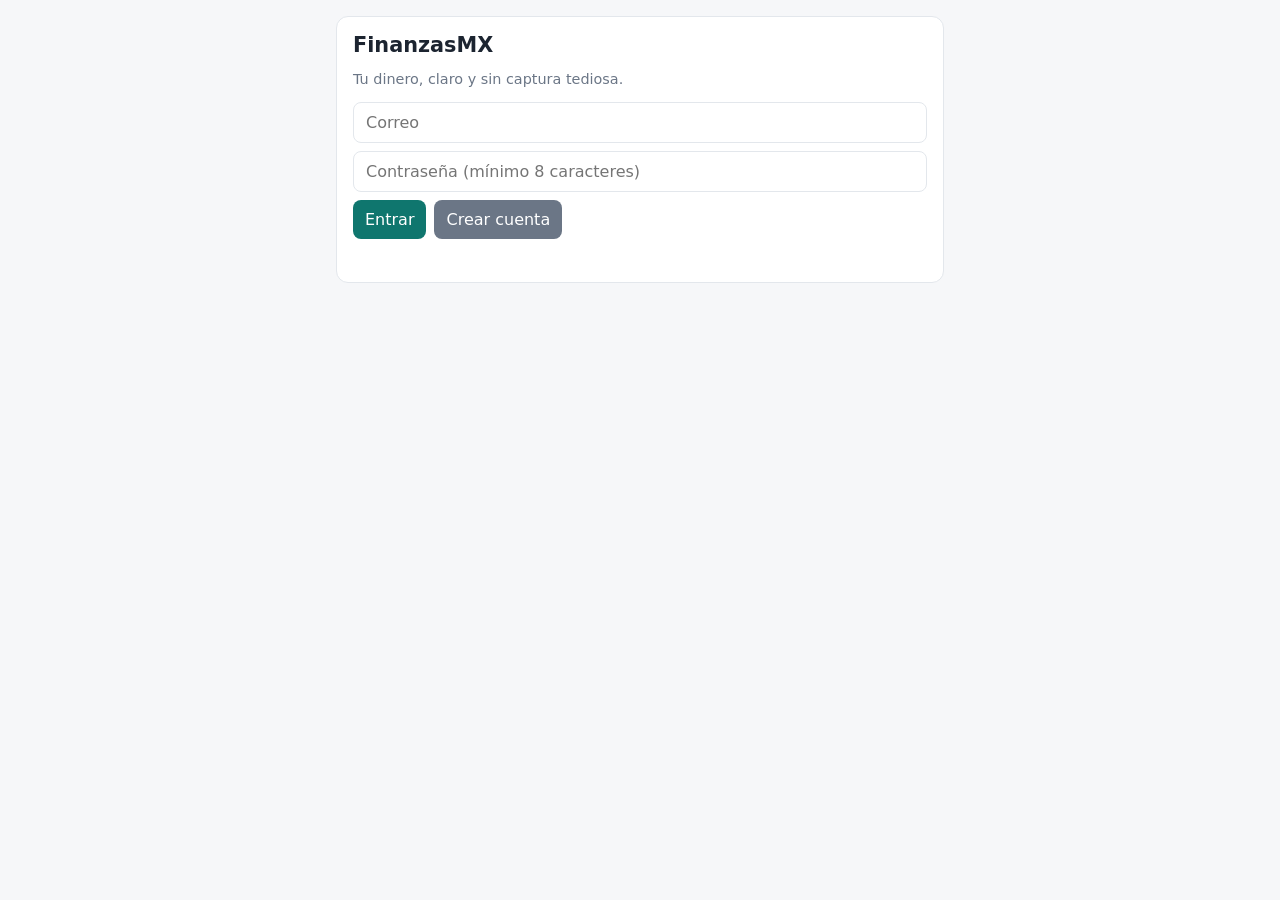
==== frontend/index.html @ 8607ddd2 "Add files via upload" ====
<!doctype html>
<html lang="es">
<head>
<meta charset="utf-8">
<meta name="viewport" content="width=device-width, initial-scale=1">
<title>FinanzasMX</title>
<style>
  :root { --bg:#f6f7f9; --card:#fff; --text:#1c2430; --muted:#6b7686; --accent:#0f766e; --danger:#b42318; --line:#e3e7ec; }
  @media (prefers-color-scheme: dark) {
    :root { --bg:#10151b; --card:#18202a; --text:#e8edf3; --muted:#93a0b0; --accent:#2dd4bf; --danger:#f97066; --line:#263140; }
  }
  * { box-sizing: border-box; }
  body { margin:0; font-family: system-ui, sans-serif; background:var(--bg); color:var(--text); }
  main { max-width: 640px; margin: 0 auto; padding: 16px; display:grid; gap:12px; }
  .card { background:var(--card); border:1px solid var(--line); border-radius:12px; padding:16px; }
  h1 { font-size:1.3rem; margin:0 0 4px; } h2 { font-size:1rem; margin:0 0 8px; }
  input, select, button { font:inherit; padding:10px 12px; border-radius:8px; border:1px solid var(--line); background:var(--card); color:var(--text); }
  button { background:var(--accent); color:#fff; border:0; cursor:pointer; }
  button.link { background:none; color:var(--muted); padding:0; text-decoration:underline; }
  .row { display:flex; gap:8px; } .row > input { flex:1; min-width:0; }
  .muted { color:var(--muted); font-size:.9rem; }
  .stats { display:grid; grid-template-columns:repeat(3,1fr); gap:8px; text-align:center; }
  .stats b { display:block; font-size:1.15rem; }
  ul { list-style:none; margin:0; padding:0; }
  li { display:flex; justify-content:space-between; align-items:center; gap:8px; padding:8px 0; border-top:1px solid var(--line); }
  li:first-child { border-top:0; }
  .neg { color:var(--danger); } .pos { color:var(--accent); }
  .nudge { border-left:3px solid var(--accent); padding-left:10px; margin:6px 0; }
  .err { color:var(--danger); min-height:1.2em; }
  [hidden] { display:none !important; }
</style>
</head>
<body>
<main>
  <section id="auth" class="card" hidden>
    <h1>FinanzasMX</h1>
    <p class="muted">Tu dinero, claro y sin captura tediosa.</p>
    <div style="display:grid;gap:8px">
      <input id="email" type="email" placeholder="Correo" autocomplete="username">
      <input id="password" type="password" placeholder="Contraseña (mínimo 8 caracteres)" autocomplete="current-password">
      <div class="row">
        <button id="login">Entrar</button>
        <button id="register" style="background:var(--muted)">Crear cuenta</button>
      </div>
      <div id="authErr" class="err"></div>
    </div>
  </section>

  <div id="app" hidden style="display:grid;gap:12px">
    <section class="card">
      <div class="row" style="justify-content:space-between;align-items:center">
        <h1>FinanzasMX</h1><button class="link" id="logout">Salir</button>
      </div>
      <div class="row" style="margin-top:8px">
        <input id="quick" placeholder="Escribe: gasté 120 en tacos">
        <button id="add">Agregar</button>
      </div>
      <div id="err" class="err"></div>
    </section>

    <section class="card">
      <h2>Este mes</h2>
      <div class="stats">
        <div><span class="muted">Ingresos</span><b id="income">—</b></div>
        <div><span class="muted">Gastos</span><b id="expenses">—</b></div>
        <div><span class="muted">Excedente</span><b id="surplus">—</b></div>
      </div>
      <div id="nudges" style="margin-top:10px"></div>
      <p class="muted" id="forecast"></p>
    </section>

    <section class="card">
      <h2>Movimientos</h2>
      <ul id="list"></ul>
    </section>
  </div>
</main>

<script>
const CATEGORIES = ["comida","transporte","vivienda","servicios","salud","educacion","entretenimiento","ropa","ahorro","otros"];
const $ = (id) => document.getElementById(id);
const money = (n) => "$" + Number(n).toLocaleString("es-MX", { minimumFractionDigits: 2, maximumFractionDigits: 2 });
let token = null;
try { token = localStorage.getItem("token"); } catch (e) {}

async function api(path, opts = {}) {
  const headers = { ...(opts.headers || {}) };
  if (token) headers.Authorization = "Bearer " + token;
  if (opts.json) { headers["Content-Type"] = "application/json"; opts.body = JSON.stringify(opts.json); }
  const res = await fetch("/api" + path, { ...opts, headers });
  if (res.status === 401 && token) { logout(); throw new Error("Sesión expirada"); }
  if (!res.ok) {
    let detail = "Error " + res.status;
    try { const j = await res.json(); detail = typeof j.detail === "string" ? j.detail : "Datos inválidos"; } catch (e) {}
    throw new Error(detail);
  }
  return res.status === 204 ? null : res.json();
}

function setToken(t) { token = t; try { t ? localStorage.setItem("token", t) : localStorage.removeItem("token"); } catch (e) {} }
function logout() { setToken(null); show(); }
function show() { $("auth").hidden = !!token; $("app").hidden = !token; if (token) refresh(); }

async function authenticate(kind) {
  $("authErr").textContent = "";
  const email = $("email").value.trim(), password = $("password").value;
  try {
    let data;
    if (kind === "register") data = await api("/auth/register", { method: "POST", json: { email, password } });
    else data = await api("/auth/login", { method: "POST", body: new URLSearchParams({ username: email, password }) });
    setToken(data.access_token); show();
  } catch (e) { $("authErr").textContent = e.message; }
}

async function refresh() {
  try {
    const [s, txs] = await Promise.all([api("/insights/summary"), api("/transactions")]);
    $("income").textContent = money(s.income);
    $("expenses").textContent = money(s.expenses);
    $("surplus").textContent = money(s.surplus);
    $("surplus").className = s.surplus < 0 ? "neg" : "pos";
    $("nudges").replaceChildren(...s.nudges.map((n) => Object.assign(document.createElement("div"), { className: "nudge", textContent: n })));
    const week = s.forecast_next_7_days.reduce((a, b) => a + b, 0);
    $("forecast").textContent = week > 0 ? "Pronóstico de gasto próximos 7 días: " + money(week) : "";
    renderList(txs);
  } catch (e) { $("err").textContent = e.message; }
}

function renderList(txs) {
  const items = txs.map((t) => {
    const li = document.createElement("li");
    const left = document.createElement("div");
    left.textContent = t.description || "(sin descripción)";
    const meta = document.createElement("div");
    meta.className = "muted";
    meta.textContent = t.occurred_on + (t.anomaly ? " · ⚠ gasto inusual" : "");
    left.append(meta);

    const sel = document.createElement("select");
    for (const c of CATEGORIES) sel.add(new Option(c, c, false, c === t.category));
    sel.onchange = async () => {
      try { await api(`/transactions/${t.id}/category`, { method: "PATCH", json: { category: sel.value } }); refresh(); }
      catch (e) { $("err").textContent = e.message; }
    };

    const amt = document.createElement("b");
    amt.className = t.kind === "income" ? "pos" : "";
    amt.textContent = (t.kind === "income" ? "+" : "−") + money(t.amount);

    const del = document.createElement("button");
    del.className = "link"; del.textContent = "Borrar";
    del.onclick = async () => { await api("/transactions/" + t.id, { method: "DELETE" }); refresh(); };

    li.append(left, sel, amt, del);
    return li;
  });
  $("list").replaceChildren(...items);
}

async function quickAdd() {
  const text = $("quick").value.trim();
  if (!text) return;
  $("err").textContent = "";
  try { await api("/transactions/quick", { method: "POST", json: { text } }); $("quick").value = ""; refresh(); }
  catch (e) { $("err").textContent = e.message; }
}

$("login").onclick = () => authenticate("login");
$("register").onclick = () => authenticate("register");
$("logout").onclick = logout;
$("add").onclick = quickAdd;
$("quick").addEventListener("keydown", (e) => { if (e.key === "Enter") quickAdd(); });
show();
</script>
</body>
</html>
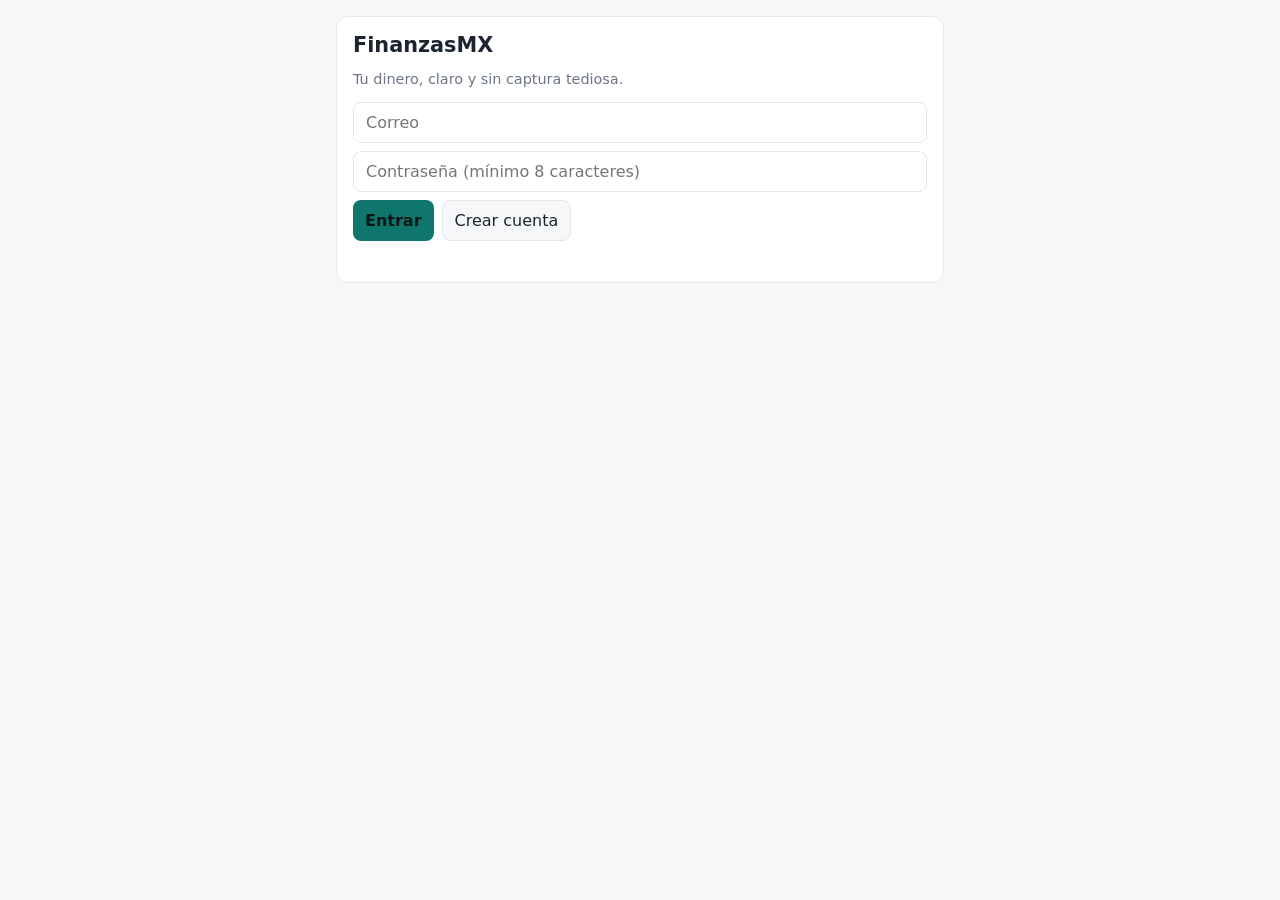
==== commit 6a794c93: "Seleccion explicita de gasto, ingreso y consejo IA" ====
--- a/frontend/index.html
+++ b/frontend/index.html
@@ -15,9 +15,13 @@
   .card { background:var(--card); border:1px solid var(--line); border-radius:12px; padding:16px; }
   h1 { font-size:1.3rem; margin:0 0 4px; } h2 { font-size:1rem; margin:0 0 8px; }
   input, select, button { font:inherit; padding:10px 12px; border-radius:8px; border:1px solid var(--line); background:var(--card); color:var(--text); }
-  button { background:var(--accent); color:#fff; border:0; cursor:pointer; }
-  button.link { background:none; color:var(--muted); padding:0; text-decoration:underline; }
-  .row { display:flex; gap:8px; } .row > input { flex:1; min-width:0; }
+  button { background:var(--accent); color:#0b1514; font-weight:600; border:0; cursor:pointer; }
+  button.secondary { background:var(--bg); color:var(--text); border:1px solid var(--line); font-weight:500; }
+  button.active-mode { background:var(--accent); color:#0b1514; border-color:var(--accent); }
+  button.link { background:none; color:var(--muted); padding:0; text-decoration:underline; font-weight:400; }
+  .row { display:flex; gap:8px; flex-wrap:wrap; }
+  .row > input, .row > select { flex:1; min-width:140px; }
+  .modes { display:grid; grid-template-columns:repeat(3,1fr); gap:8px; margin-top:10px; }
   .muted { color:var(--muted); font-size:.9rem; }
   .stats { display:grid; grid-template-columns:repeat(3,1fr); gap:8px; text-align:center; }
   .stats b { display:block; font-size:1.15rem; }
@@ -26,7 +30,8 @@
   li:first-child { border-top:0; }
   .neg { color:var(--danger); } .pos { color:var(--accent); }
   .nudge { border-left:3px solid var(--accent); padding-left:10px; margin:6px 0; }
-  .err { color:var(--danger); min-height:1.2em; }
+  .advice-box { border:1px solid var(--line); background:var(--bg); border-radius:10px; padding:12px; margin-top:10px; display:grid; gap:6px; }
+  .err { color:var(--danger); min-height:1.2em; font-size:.9rem; }
   [hidden] { display:none !important; }
 </style>
 </head>
@@ -40,7 +45,7 @@
       <input id="password" type="password" placeholder="Contraseña (mínimo 8 caracteres)" autocomplete="current-password">
       <div class="row">
         <button id="login">Entrar</button>
-        <button id="register" style="background:var(--muted)">Crear cuenta</button>
+        <button id="register" class="secondary">Crear cuenta</button>
       </div>
       <div id="authErr" class="err"></div>
     </div>
@@ -51,10 +56,32 @@
       <div class="row" style="justify-content:space-between;align-items:center">
         <h1>FinanzasMX</h1><button class="link" id="logout">Salir</button>
       </div>
-      <div class="row" style="margin-top:8px">
-        <input id="quick" placeholder="Escribe: gasté 120 en tacos">
-        <button id="add">Agregar</button>
-      </div>
+
+      <div class="modes" role="tablist" aria-label="Tipo de acción">
+        <button type="button" id="modeExpense" class="secondary active-mode">Gasto</button>
+        <button type="button" id="modeIncome" class="secondary">Ingreso</button>
+        <button type="button" id="modeAdvice" class="secondary">Consejo IA</button>
+      </div>
+
+      <div id="txForm" style="display:grid;gap:8px;margin-top:10px">
+        <div class="row">
+          <input id="amount" type="number" step="0.01" min="0.01" placeholder="Monto (ej. 120)">
+          <select id="category" aria-label="Categoría"></select>
+        </div>
+        <div class="row">
+          <input id="description" type="text" placeholder="Concepto (ej. tacos, quincena, renta)">
+          <button type="button" id="add">Guardar gasto</button>
+        </div>
+      </div>
+
+      <div id="adviceForm" hidden style="display:grid;gap:8px;margin-top:10px">
+        <div class="row">
+          <input id="adviceTopic" type="text" placeholder="¿En qué te asesoro? (opcional: ahorro, comida, presupuesto)">
+          <button type="button" id="askAdvice">Pedir consejo</button>
+        </div>
+        <div id="adviceBox" class="advice-box" hidden></div>
+      </div>
+
       <div id="err" class="err"></div>
     </section>
 
@@ -77,17 +104,26 @@
 </main>
 
 <script>
+const API_BASE = "https://decrease-muslim-vocal-characteristic.trycloudflare.com/api";
 const CATEGORIES = ["comida","transporte","vivienda","servicios","salud","educacion","entretenimiento","ropa","ahorro","otros"];
 const $ = (id) => document.getElementById(id);
 const money = (n) => "$" + Number(n).toLocaleString("es-MX", { minimumFractionDigits: 2, maximumFractionDigits: 2 });
+
 let token = null;
+let currentMode = "expense"; // "expense" | "income" | "advice"
+let lastSummary = null;
+let lastTxs = [];
+
 try { token = localStorage.getItem("token"); } catch (e) {}
+
+const catSelect = $("category");
+for (const c of CATEGORIES) catSelect.add(new Option(c, c, false, c === "otros"));
 
 async function api(path, opts = {}) {
   const headers = { ...(opts.headers || {}) };
   if (token) headers.Authorization = "Bearer " + token;
   if (opts.json) { headers["Content-Type"] = "application/json"; opts.body = JSON.stringify(opts.json); }
-  const res = await fetch("/api" + path, { ...opts, headers });
+  const res = await fetch(API_BASE + path, { ...opts, headers });
   if (res.status === 401 && token) { logout(); throw new Error("Sesión expirada"); }
   if (!res.ok) {
     let detail = "Error " + res.status;
@@ -99,7 +135,29 @@
 
 function setToken(t) { token = t; try { t ? localStorage.setItem("token", t) : localStorage.removeItem("token"); } catch (e) {} }
 function logout() { setToken(null); show(); }
-function show() { $("auth").hidden = !!token; $("app").hidden = !token; if (token) refresh(); }
+function show() { $("auth").hidden = !!token; $("app").hidden = !token; if (token) { setMode(currentMode); refresh(); } }
+
+function setMode(mode) {
+  currentMode = mode;
+  $("err").textContent = "";
+  $("modeExpense").className = "secondary" + (mode === "expense" ? " active-mode" : "");
+  $("modeIncome").className = "secondary" + (mode === "income" ? " active-mode" : "");
+  $("modeAdvice").className = "secondary" + (mode === "advice" ? " active-mode" : "");
+
+  const isAdvice = mode === "advice";
+  $("txForm").hidden = isAdvice;
+  $("adviceForm").hidden = !isAdvice;
+
+  if (!isAdvice) {
+    $("add").textContent = mode === "income" ? "Guardar ingreso" : "Guardar gasto";
+    $("description").placeholder = mode === "income"
+      ? "Concepto (ej. sueldo, venta, reembolso)"
+      : "Concepto (ej. tacos, camión, recibo de luz)";
+    if (mode === "income" && catSelect.value === "comida") catSelect.value = "otros";
+  } else {
+    renderAdvice();
+  }
+}
 
 async function authenticate(kind) {
   $("authErr").textContent = "";
@@ -115,6 +173,8 @@
 async function refresh() {
   try {
     const [s, txs] = await Promise.all([api("/insights/summary"), api("/transactions")]);
+    lastSummary = s;
+    lastTxs = txs;
     $("income").textContent = money(s.income);
     $("expenses").textContent = money(s.expenses);
     $("surplus").textContent = money(s.surplus);
@@ -123,6 +183,7 @@
     const week = s.forecast_next_7_days.reduce((a, b) => a + b, 0);
     $("forecast").textContent = week > 0 ? "Pronóstico de gasto próximos 7 días: " + money(week) : "";
     renderList(txs);
+    if (currentMode === "advice") renderAdvice();
   } catch (e) { $("err").textContent = e.message; }
 }
 
@@ -130,7 +191,8 @@
   const items = txs.map((t) => {
     const li = document.createElement("li");
     const left = document.createElement("div");
-    left.textContent = t.description || "(sin descripción)";
+    const kindLabel = t.kind === "income" ? "Ingreso" : "Gasto";
+    left.textContent = (t.description || "(sin descripción)") + " · " + kindLabel;
     const meta = document.createElement("div");
     meta.className = "muted";
     meta.textContent = t.occurred_on + (t.anomaly ? " · ⚠ gasto inusual" : "");
@@ -157,19 +219,125 @@
   $("list").replaceChildren(...items);
 }
 
-async function quickAdd() {
-  const text = $("quick").value.trim();
-  if (!text) return;
+async function saveTransaction() {
   $("err").textContent = "";
-  try { await api("/transactions/quick", { method: "POST", json: { text } }); $("quick").value = ""; refresh(); }
-  catch (e) { $("err").textContent = e.message; }
-}
+  const amount = parseFloat($("amount").value);
+  const category = catSelect.value;
+  const description = $("description").value.trim();
+
+  if (!Number.isFinite(amount) || amount <= 0) {
+    $("err").textContent = "Ingresa un monto mayor a 0.";
+    return;
+  }
+  if (!description) {
+    $("err").textContent = "Escribe un concepto para identificar el movimiento.";
+    return;
+  }
+
+  try {
+    await api("/transactions", {
+      method: "POST",
+      json: {
+        kind: currentMode === "income" ? "income" : "expense",
+        amount,
+        description,
+        category,
+      },
+    });
+    $("amount").value = "";
+    $("description").value = "";
+    refresh();
+  } catch (e) {
+    $("err").textContent = e.message;
+  }
+}
+
+function buildAdvice(s, txs, topic) {
+  const tips = [];
+  if (!s) return ["Aún no hay resumen del mes cargado. Intenta actualizar o registrar movimientos."];
+
+  const income = Number(s.income || 0);
+  const expenses = Number(s.expenses || 0);
+  const surplus = Number(s.surplus || 0);
+  const weekForecast = (s.forecast_next_7_days || []).reduce((a, b) => a + b, 0);
+  const cats = Object.entries(s.by_category || {});
+
+  if (surplus < 0) {
+    tips.push(`Tus gastos (${money(expenses)}) superan tus ingresos (${money(income)}) por ${money(Math.abs(surplus))}. Prioriza cubrir esenciales y pausa compras no urgentes esta semana.`);
+  } else if (surplus > 0) {
+    const reserve = surplus * 0.3;
+    tips.push(`Tienes un excedente de ${money(surplus)}. Considera apartar al menos ${money(reserve)} para ahorro/emergencias o inversión de bajo riesgo (como Cetes) antes de gastarlo.`);
+  } else {
+    tips.push("Tu balance del mes está en ceros. Define un tope diario o semanal para que cualquier imprevisto no te deje en déficit.");
+  }
+
+  if (cats.length > 0) {
+    const [topCat, topVal] = cats[0];
+    const pct = income > 0 ? Math.round((topVal / income) * 100) : null;
+    tips.push(
+      pct !== null
+        ? `Tu mayor categoría de gasto este mes es "${topCat}" con ${money(topVal)} (${pct}% de tus ingresos).`
+        : `Tu mayor categoría de gasto este mes es "${topCat}" con ${money(topVal)}.`
+    );
+  }
+
+  if (weekForecast > 0) {
+    tips.push(`El pronóstico para los próximos 7 días es de ${money(weekForecast)} en gastos. Procura mantener tus compras diarias por debajo de ese ritmo.`);
+  }
+
+  const anomalies = (txs || []).filter((t) => t.anomaly);
+  if (anomalies.length > 0) {
+    tips.push(`Se detectaron ${anomalies.length} gasto(s) inusual(es) frente a tu historial (por ejemplo: "${anomalies[0].description || anomalies[0].category}"). Revísalos para confirmar si fueron puntuales.`);
+  }
+
+  const cleanTopic = (topic || "").trim().toLowerCase();
+  if (cleanTopic) {
+    if (cleanTopic.includes("ahorr") || cleanTopic.includes("cetes") || cleanTopic.includes("invert")) {
+      tips.push("Enfoque en ahorro: aplica la regla de 'pagarte a ti primero' en cuanto entre un ingreso, separando un porcentaje fijo en una cuenta o instrumento aparte.");
+    } else if (cleanTopic.includes("comid") || cleanTopic.includes("tacos") || cleanTopic.includes("hormiga")) {
+      tips.push("Enfoque en gastos cotidianos: agrupa comidas o compras pequeñas en un presupuesto semanal y evita registrarlas sin categoría clara.");
+    } else if (cleanTopic.includes("presupuest") || cleanTopic.includes("deuda") || cleanTopic.includes("plan")) {
+      tips.push("Enfoque en presupuesto: clasifica primero vivienda, servicios y comida, y asigna un límite fijo a entretenimiento y compras variables.");
+    } else {
+      tips.push(`Sobre "${topic.trim()}": compara el costo con tu excedente actual (${money(surplus)}) y verifica si entra en tu presupuesto sin comprometer gastos fijos.`);
+    }
+  }
+
+  if (Array.isArray(s.nudges) && s.nudges.length > 0) {
+    for (const n of s.nudges) {
+      if (!tips.includes(n)) tips.push(n);
+    }
+  }
+
+  return tips;
+}
+
+function renderAdvice() {
+  const box = $("adviceBox");
+  const tips = buildAdvice(lastSummary, lastTxs, $("adviceTopic").value);
+  box.hidden = false;
+  box.replaceChildren(
+    ...tips.map((t) => {
+      const p = document.createElement("div");
+      p.className = "nudge";
+      p.textContent = t;
+      return p;
+    })
+  );
+}
+
+$("modeExpense").onclick = () => setMode("expense");
+$("modeIncome").onclick = () => setMode("income");
+$("modeAdvice").onclick = () => setMode("advice");
+$("add").onclick = saveTransaction;
+$("askAdvice").onclick = () => { $("err").textContent = ""; renderAdvice(); };
+$("description").addEventListener("keydown", (e) => { if (e.key === "Enter") saveTransaction(); });
+$("amount").addEventListener("keydown", (e) => { if (e.key === "Enter") saveTransaction(); });
+$("adviceTopic").addEventListener("keydown", (e) => { if (e.key === "Enter") { $("err").textContent = ""; renderAdvice(); } });
 
 $("login").onclick = () => authenticate("login");
 $("register").onclick = () => authenticate("register");
 $("logout").onclick = logout;
-$("add").onclick = quickAdd;
-$("quick").addEventListener("keydown", (e) => { if (e.key === "Enter") quickAdd(); });
 show();
 </script>
 </body>
